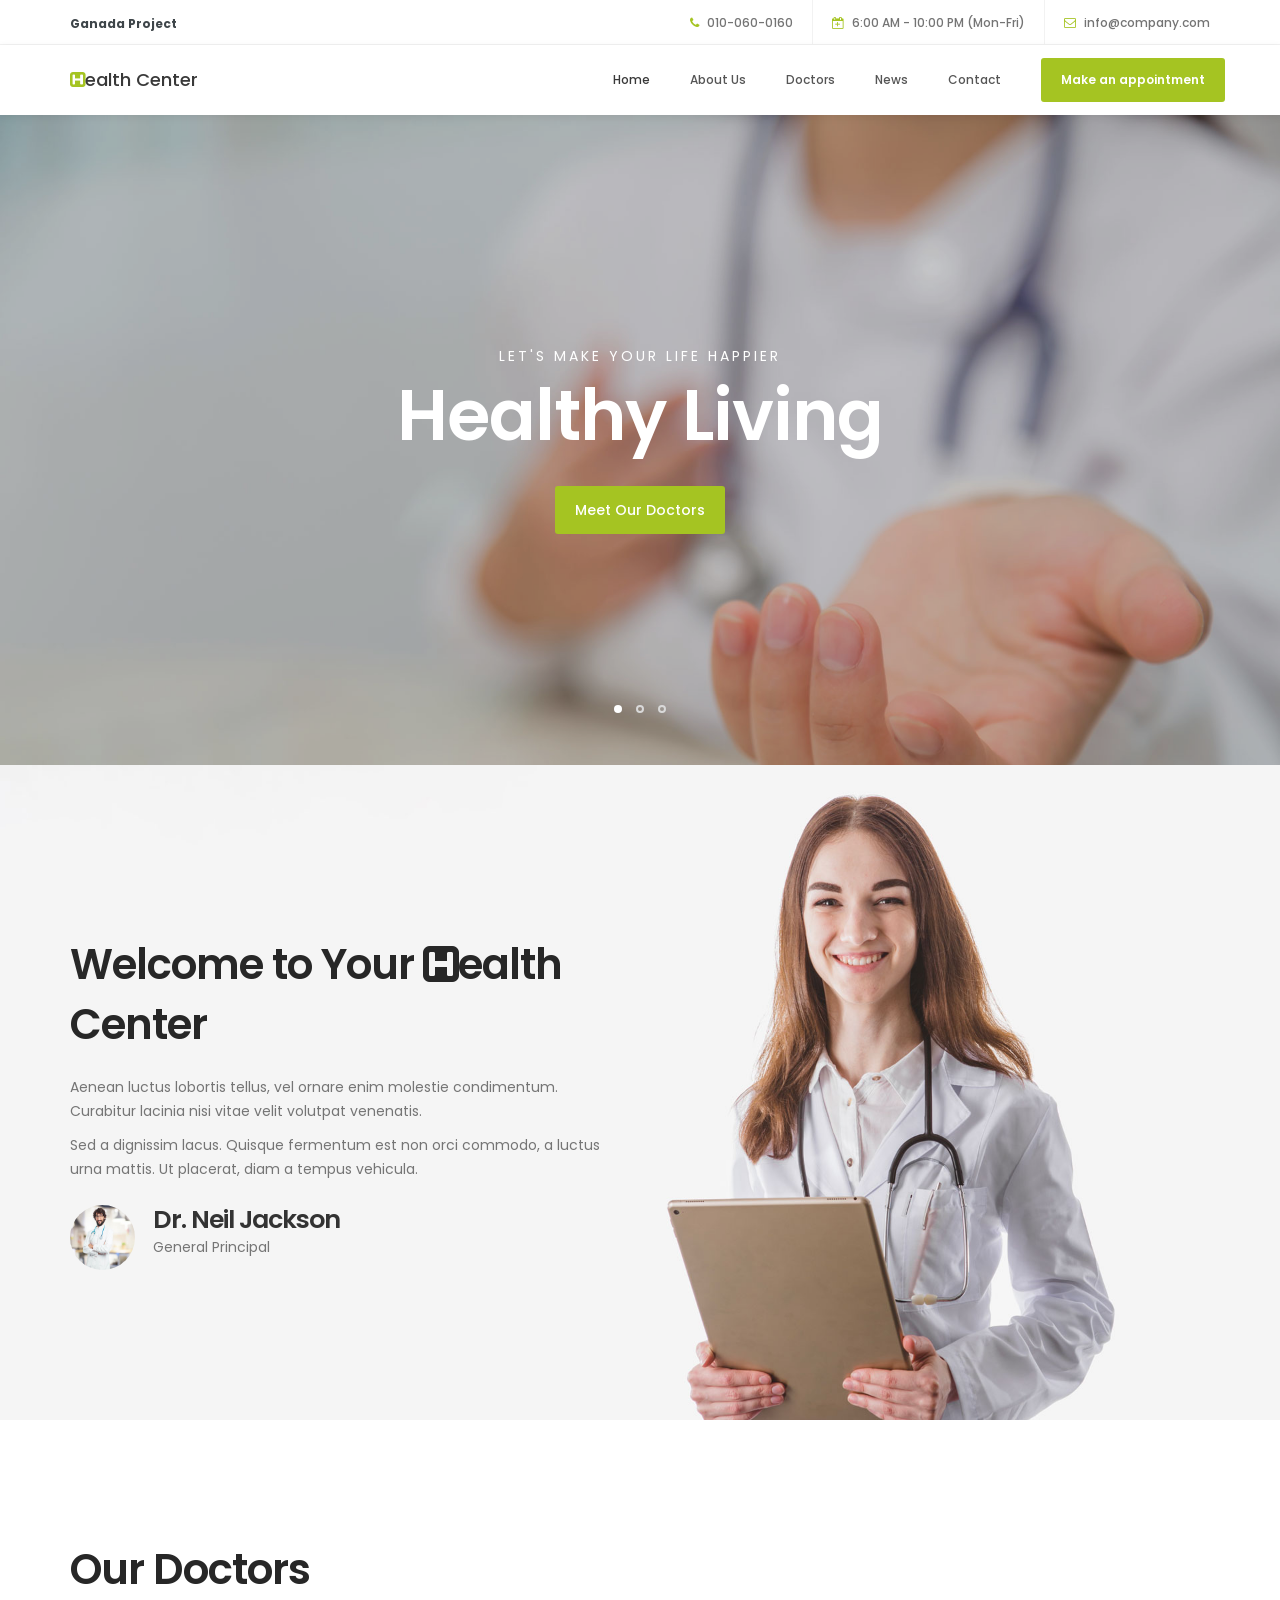
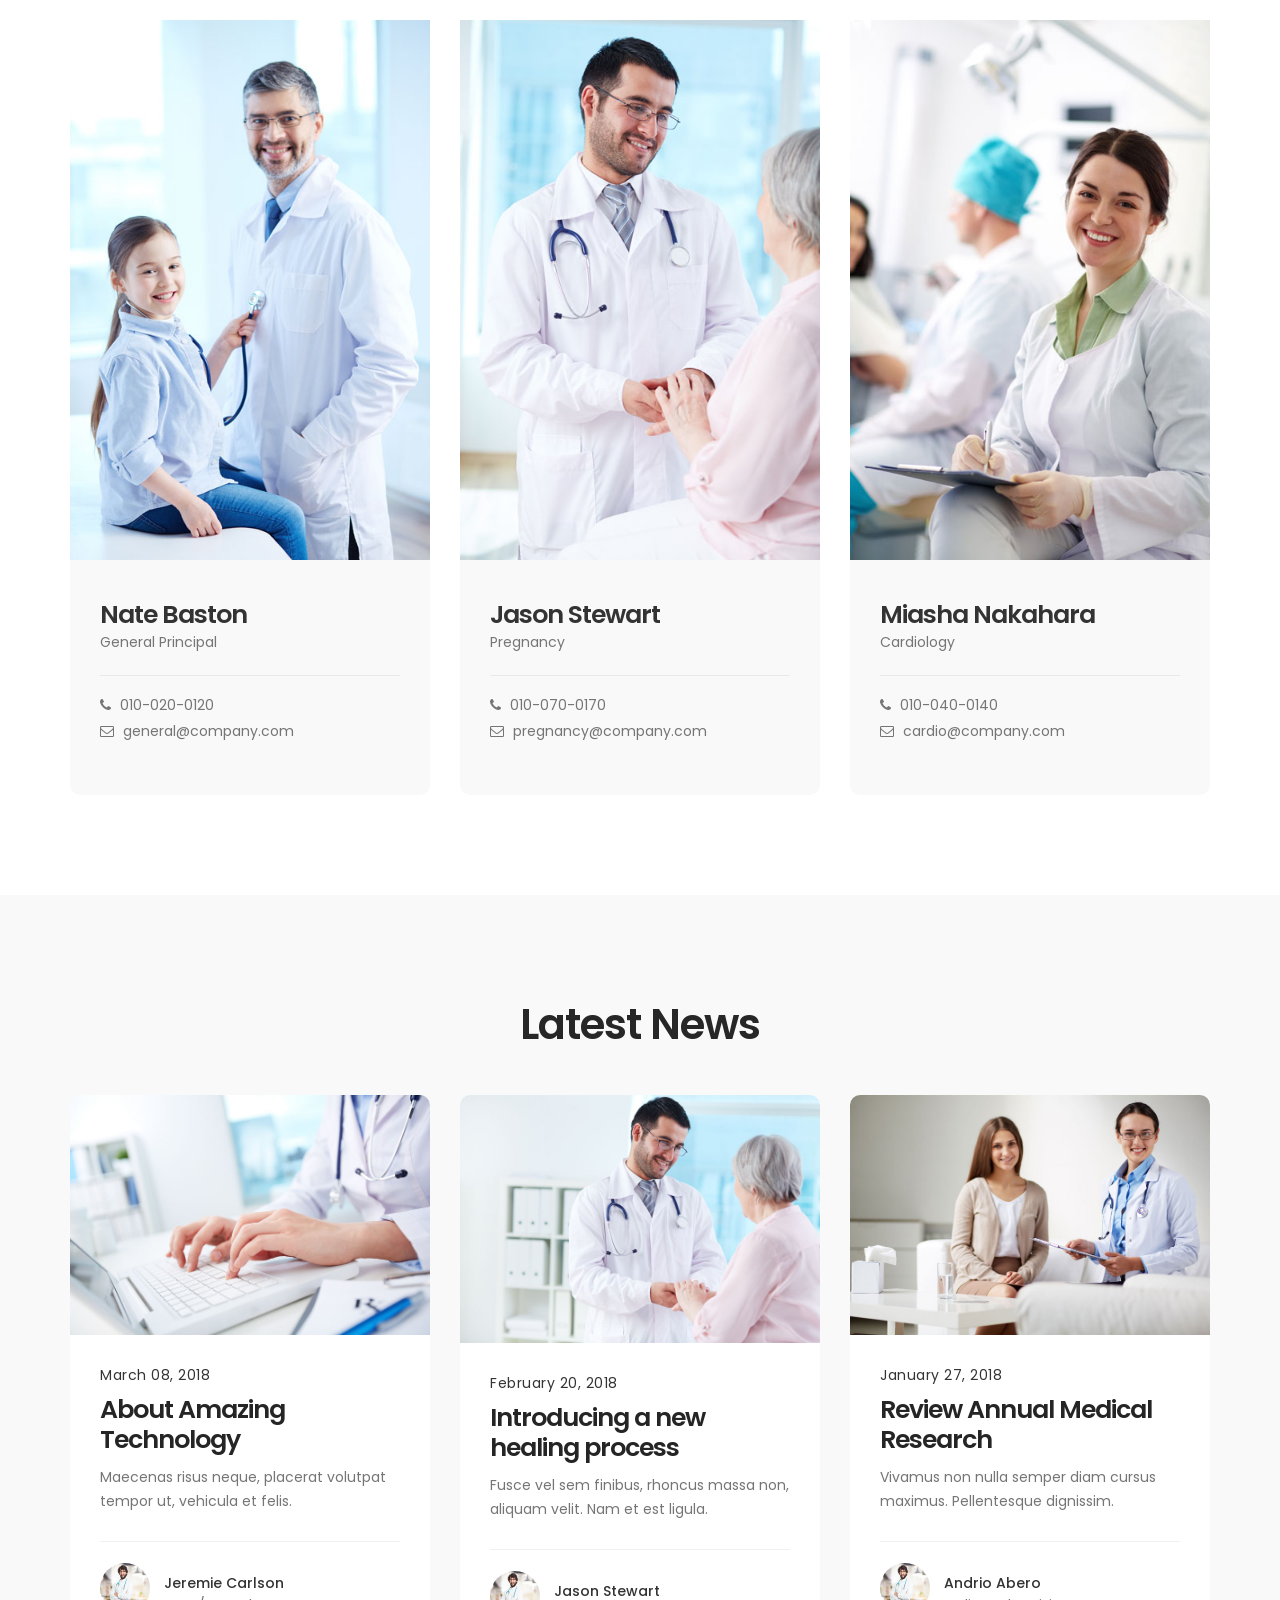
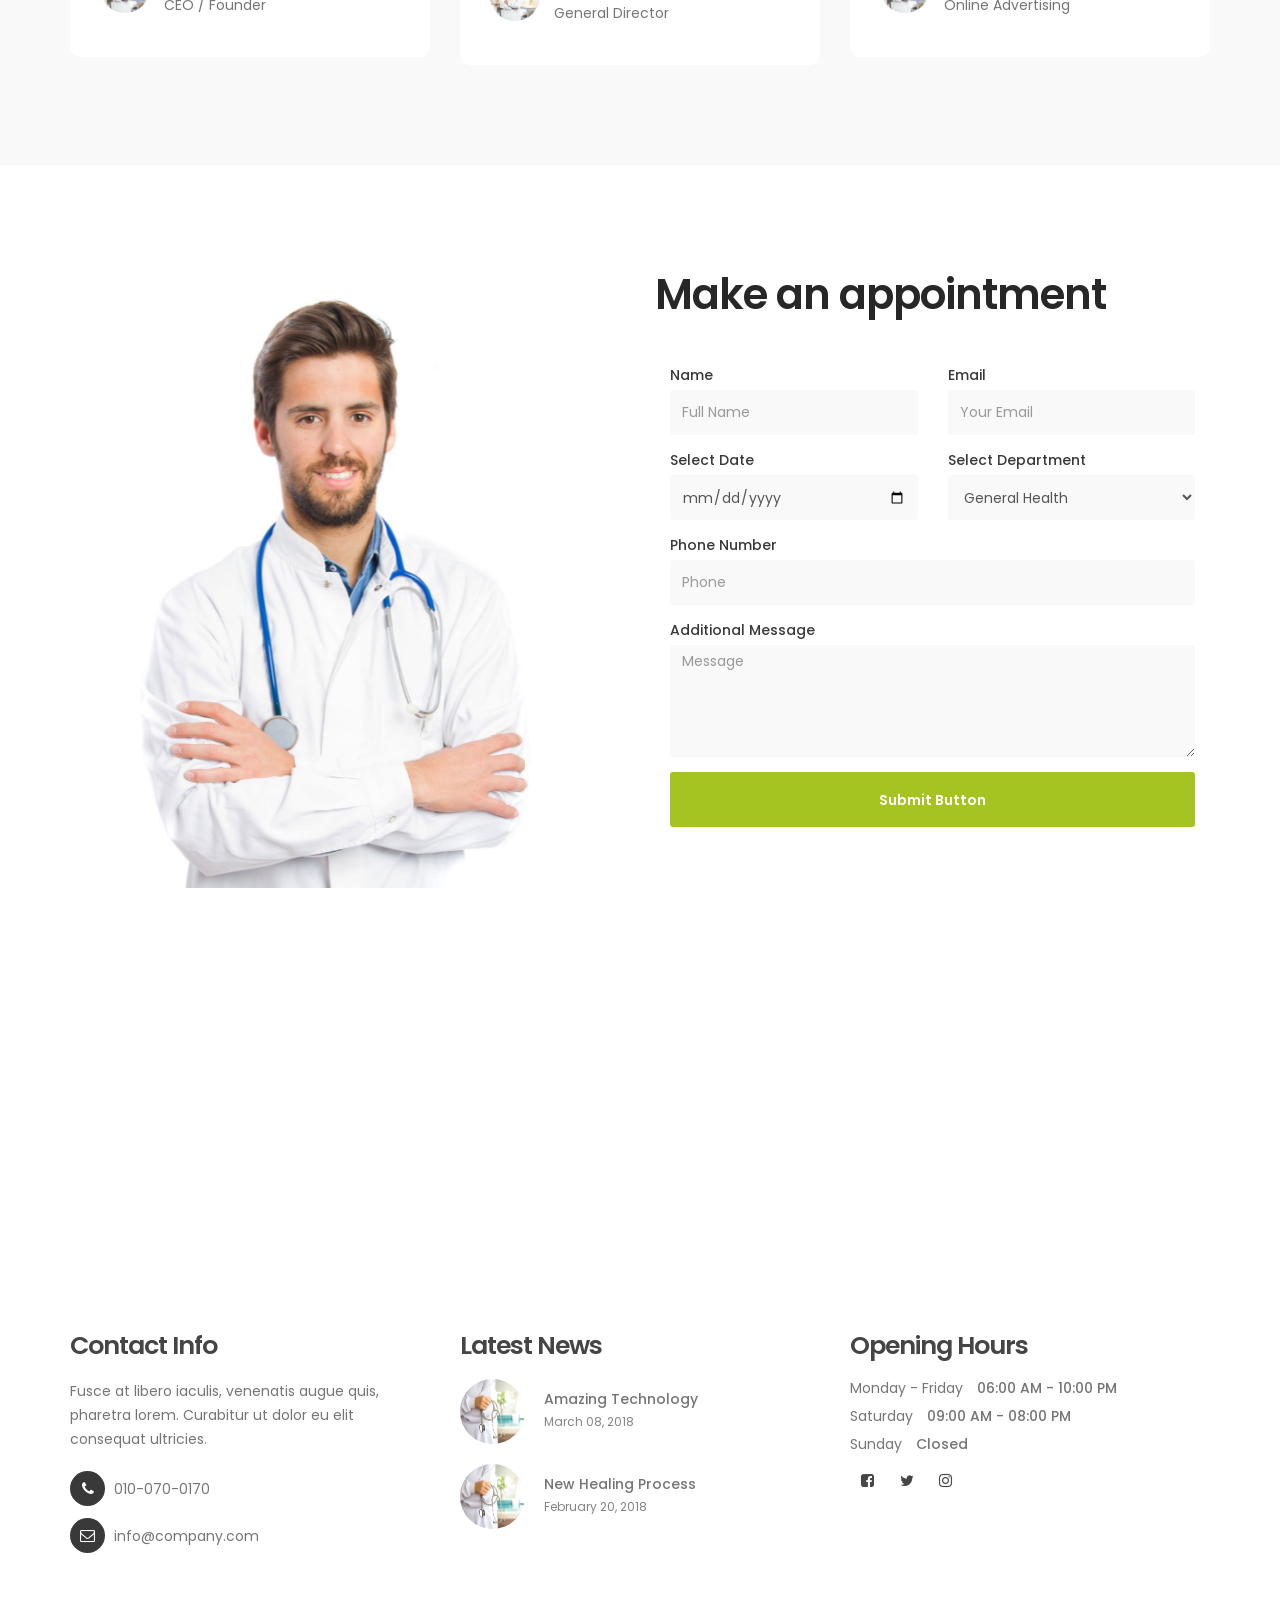
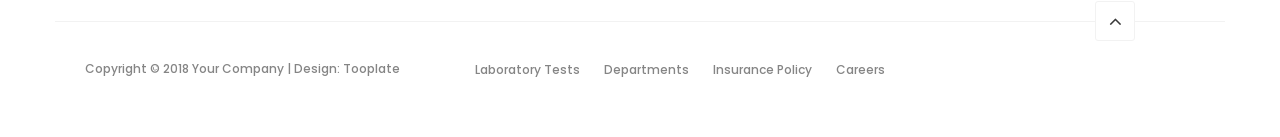
==== alpha/index.html @ 48aad71b "alpha added" ====
<!DOCTYPE html>
<html lang="ko">
<head>

<title>웨어비:내 손안에 피팅룸</title>

<meta charset="UTF-8">
<meta http-equiv="X-UA-Compatible" content="IE=Edge">
<meta name="description" content="웨어비를 이용하여 스마트폰 하나로 신체치수를 측정하세요. 측정된 신체치수 데이터를 이용하여 온라인 의류 쇼핑을 더욱 편리하게 사용할 수 있는 모바일 커머스 앱 입니다.">
<meta name="keywords" content="ganada,project,startup,wearbe,app,application,mobile,software,가나다,프로젝트,스타트업,웨어비,앱,어플리케이션,모바일,소프트웨어">
<meta name="author" content="Ganada Project">
<meta name="viewport" content="width=device-width, initial-scale=1, shrink-to-fit=no">
<link rel="icon" href="favicon.png" type="image/png" sizes="16x16">

<!--★Social-tag★-->
<meta property="og:image" content="images/socialshare.png"/>
<meta property="og:type" content="website"/>
<meta property="og:url" content="https://wearbe.ganadaproject.com"/>
<meta property="og:title" content="웨어비:내 손안에 피팅룸"/>
<meta property="og:description" content="웨어비를 이용하여 스마트폰 하나로 신체치수를 측정하세요. 측정된 신체치수 데이터를 이용하여 온라인 의류 쇼핑을 더욱 편리하게 사용할 수 있는 모바일 커머스 앱 입니다."/>

<link rel="stylesheet" href="css/bootstrap.min.css">
<link rel="stylesheet" href="css/font-awesome.min.css">
<link rel="stylesheet" href="css/animate.css">
<link rel="stylesheet" href="css/owl.carousel.css">
<link rel="stylesheet" href="css/owl.theme.default.min.css">
<link rel="stylesheet" href="css/aos.css">

<!-- Main CSS -->
<link rel="stylesheet" href="css/style.css">

</head>

<body id="top" data-spy="scroll" data-target=".navbar-collapse" data-offset="50">

     <!-- PRE LOADER -->
     <section class="preloader">
          <div class="spinner">

               <span class="spinner-rotate"></span>
               
          </div>
     </section>


     <!-- HEADER -->
     <header>
          <div class="container">
               <div class="row">

                    <div class="col-md-4 col-sm-5">
                    <p style="color:#3e4549;font-weight:bold;">Ganada Project</p>
                    </div>
                         
                    <div class="col-md-8 col-sm-7 text-align-right">
                         <span class="phone-icon"><i class="fa fa-phone"></i> 010-060-0160</span>
                         <span class="date-icon"><i class="fa fa-calendar-plus-o"></i> 6:00 AM - 10:00 PM (Mon-Fri)</span>
                         <span class="email-icon"><i class="fa fa-envelope-o"></i> <a href="#">info@company.com</a></span>
                    </div>

               </div>
          </div>
     </header>


     <!-- MENU -->
     <section class="navbar navbar-default navbar-static-top" role="navigation">
          <div class="container">

               <div class="navbar-header">
                    <button class="navbar-toggle" data-toggle="collapse" data-target=".navbar-collapse">
                         <span class="icon icon-bar"></span>
                         <span class="icon icon-bar"></span>
                         <span class="icon icon-bar"></span>
                    </button>

                    <!-- lOGO TEXT HERE -->
                    <a href="index.html" class="navbar-brand"><i class="fa fa-h-square"></i>ealth Center</a>
               </div>

               <!-- MENU LINKS -->
               <div class="collapse navbar-collapse">
                    <ul class="nav navbar-nav navbar-right">
                         <li><a href="#top" class="smoothScroll">Home</a></li>
                         <li><a href="#about" class="smoothScroll">About Us</a></li>
                         <li><a href="#team" class="smoothScroll">Doctors</a></li>
                         <li><a href="#news" class="smoothScroll">News</a></li>
                         <li><a href="#google-map" class="smoothScroll">Contact</a></li>
                         <li class="appointment-btn"><a href="#appointment">Make an appointment</a></li>
                    </ul>
               </div>

          </div>
     </section>


     <!-- HOME -->
     <section id="home" class="slider" data-stellar-background-ratio="0.5">
          <div class="container">
               <div class="row">

                         <div class="owl-carousel owl-theme">
                              <div class="item item-first">
                                   <div class="caption">
                                        <div class="col-md-offset-1 col-md-10">
                                             <h3>Let's make your life happier</h3>
                                             <h1>Healthy Living</h1>
                                             <a href="#team" class="section-btn btn btn-default smoothScroll">Meet Our Doctors</a>
                                        </div>
                                   </div>
                              </div>

                              <div class="item item-second">
                                   <div class="caption">
                                        <div class="col-md-offset-1 col-md-10">
                                             <h3>Aenean luctus lobortis tellus</h3>
                                             <h1>New Lifestyle</h1>
                                             <a href="#about" class="section-btn btn btn-default btn-gray smoothScroll">More About Us</a>
                                        </div>
                                   </div>
                              </div>

                              <div class="item item-third">
                                   <div class="caption">
                                        <div class="col-md-offset-1 col-md-10">
                                             <h3>Pellentesque nec libero nisi</h3>
                                             <h1>Your Health Benefits</h1>
                                             <a href="#news" class="section-btn btn btn-default btn-blue smoothScroll">Read Stories</a>
                                        </div>
                                   </div>
                              </div>
                         </div>

               </div>
          </div>
     </section>


     <!-- ABOUT -->
     <section id="about">
          <div class="container">
               <div class="row">

                    <div class="col-md-6 col-sm-6">
                         <div class="about-info">
                              <h2 class="wow fadeInUp" data-wow-delay="0.6s">Welcome to Your <i class="fa fa-h-square"></i>ealth Center</h2>
                              <div class="wow fadeInUp" data-wow-delay="0.8s">
                                   <p>Aenean luctus lobortis tellus, vel ornare enim molestie condimentum. Curabitur lacinia nisi vitae velit volutpat venenatis.</p>
                                   <p>Sed a dignissim lacus. Quisque fermentum est non orci commodo, a luctus urna mattis. Ut placerat, diam a tempus vehicula.</p>
                              </div>
                              <figure class="profile wow fadeInUp" data-wow-delay="1s">
                                   <img src="images/author-image.jpg" class="img-responsive" alt="">
                                   <figcaption>
                                        <h3>Dr. Neil Jackson</h3>
                                        <p>General Principal</p>
                                   </figcaption>
                              </figure>
                         </div>
                    </div>
                    
               </div>
          </div>
     </section>


     <!-- TEAM -->
     <section id="team" data-stellar-background-ratio="1">
          <div class="container">
               <div class="row">

                    <div class="col-md-6 col-sm-6">
                         <div class="about-info">
                              <h2 class="wow fadeInUp" data-wow-delay="0.1s">Our Doctors</h2>
                         </div>
                    </div>

                    <div class="clearfix"></div>

                    <div class="col-md-4 col-sm-6">
                         <div class="team-thumb wow fadeInUp" data-wow-delay="0.2s">
                              <img src="images/team-image1.jpg" class="img-responsive" alt="">

                                   <div class="team-info">
                                        <h3>Nate Baston</h3>
                                        <p>General Principal</p>
                                        <div class="team-contact-info">
                                             <p><i class="fa fa-phone"></i> 010-020-0120</p>
                                             <p><i class="fa fa-envelope-o"></i> <a href="#">general@company.com</a></p>
                                        </div>
                                        <ul class="social-icon">
                                             <li><a href="#" class="fa fa-linkedin-square"></a></li>
                                             <li><a href="#" class="fa fa-envelope-o"></a></li>
                                        </ul>
                                   </div>

                         </div>
                    </div>

                    <div class="col-md-4 col-sm-6">
                         <div class="team-thumb wow fadeInUp" data-wow-delay="0.4s">
                              <img src="images/team-image2.jpg" class="img-responsive" alt="">

                                   <div class="team-info">
                                        <h3>Jason Stewart</h3>
                                        <p>Pregnancy</p>
                                        <div class="team-contact-info">
                                             <p><i class="fa fa-phone"></i> 010-070-0170</p>
                                             <p><i class="fa fa-envelope-o"></i> <a href="#">pregnancy@company.com</a></p>
                                        </div>
                                        <ul class="social-icon">
                                             <li><a href="#" class="fa fa-facebook-square"></a></li>
                                             <li><a href="#" class="fa fa-envelope-o"></a></li>
                                             <li><a href="#" class="fa fa-flickr"></a></li>
                                        </ul>
                                   </div>

                         </div>
                    </div>

                    <div class="col-md-4 col-sm-6">
                         <div class="team-thumb wow fadeInUp" data-wow-delay="0.6s">
                              <img src="images/team-image3.jpg" class="img-responsive" alt="">

                                   <div class="team-info">
                                        <h3>Miasha Nakahara</h3>
                                        <p>Cardiology</p>
                                        <div class="team-contact-info">
                                             <p><i class="fa fa-phone"></i> 010-040-0140</p>
                                             <p><i class="fa fa-envelope-o"></i> <a href="#">cardio@company.com</a></p>
                                        </div>
                                        <ul class="social-icon">
                                             <li><a href="#" class="fa fa-twitter"></a></li>
                                             <li><a href="#" class="fa fa-envelope-o"></a></li>
                                        </ul>
                                   </div>

                         </div>
                    </div>
                    
               </div>
          </div>
     </section>


     <!-- NEWS -->
     <section id="news" data-stellar-background-ratio="2.5">
          <div class="container">
               <div class="row">

                    <div class="col-md-12 col-sm-12">
                         <!-- SECTION TITLE -->
                         <div class="section-title wow fadeInUp" data-wow-delay="0.1s">
                              <h2>Latest News</h2>
                         </div>
                    </div>

                    <div class="col-md-4 col-sm-6">
                         <!-- NEWS THUMB -->
                         <div class="news-thumb wow fadeInUp" data-wow-delay="0.4s">
                              <a href="news-detail.html">
                                   <img src="images/news-image1.jpg" class="img-responsive" alt="">
                              </a>
                              <div class="news-info">
                                   <span>March 08, 2018</span>
                                   <h3><a href="news-detail.html">About Amazing Technology</a></h3>
                                   <p>Maecenas risus neque, placerat volutpat tempor ut, vehicula et felis.</p>
                                   <div class="author">
                                        <img src="images/author-image.jpg" class="img-responsive" alt="">
                                        <div class="author-info">
                                             <h5>Jeremie Carlson</h5>
                                             <p>CEO / Founder</p>
                                        </div>
                                   </div>
                              </div>
                         </div>
                    </div>

                    <div class="col-md-4 col-sm-6">
                         <!-- NEWS THUMB -->
                         <div class="news-thumb wow fadeInUp" data-wow-delay="0.6s">
                              <a href="news-detail.html">
                                   <img src="images/news-image2.jpg" class="img-responsive" alt="">
                              </a>
                              <div class="news-info">
                                   <span>February 20, 2018</span>
                                   <h3><a href="news-detail.html">Introducing a new healing process</a></h3>
                                   <p>Fusce vel sem finibus, rhoncus massa non, aliquam velit. Nam et est ligula.</p>
                                   <div class="author">
                                        <img src="images/author-image.jpg" class="img-responsive" alt="">
                                        <div class="author-info">
                                             <h5>Jason Stewart</h5>
                                             <p>General Director</p>
                                        </div>
                                   </div>
                              </div>
                         </div>
                    </div>

                    <div class="col-md-4 col-sm-6">
                         <!-- NEWS THUMB -->
                         <div class="news-thumb wow fadeInUp" data-wow-delay="0.8s">
                              <a href="news-detail.html">
                                   <img src="images/news-image3.jpg" class="img-responsive" alt="">
                              </a>
                              <div class="news-info">
                                   <span>January 27, 2018</span>
                                   <h3><a href="news-detail.html">Review Annual Medical Research</a></h3>
                                   <p>Vivamus non nulla semper diam cursus maximus. Pellentesque dignissim.</p>
                                   <div class="author">
                                        <img src="images/author-image.jpg" class="img-responsive" alt="">
                                        <div class="author-info">
                                             <h5>Andrio Abero</h5>
                                             <p>Online Advertising</p>
                                        </div>
                                   </div>
                              </div>
                         </div>
                    </div>

               </div>
          </div>
     </section>


     <!-- MAKE AN APPOINTMENT -->
     <section id="appointment" data-stellar-background-ratio="3">
          <div class="container">
               <div class="row">

                    <div class="col-md-6 col-sm-6">
                         <img src="images/appointment-image.jpg" class="img-responsive" alt="">
                    </div>

                    <div class="col-md-6 col-sm-6">
                         <!-- CONTACT FORM HERE -->
                         <form id="appointment-form" role="form" method="post" action="#">

                              <!-- SECTION TITLE -->
                              <div class="section-title wow fadeInUp" data-wow-delay="0.4s">
                                   <h2>Make an appointment</h2>
                              </div>

                              <div class="wow fadeInUp" data-wow-delay="0.8s">
                                   <div class="col-md-6 col-sm-6">
                                        <label for="name">Name</label>
                                        <input type="text" class="form-control" id="name" name="name" placeholder="Full Name">
                                   </div>

                                   <div class="col-md-6 col-sm-6">
                                        <label for="email">Email</label>
                                        <input type="email" class="form-control" id="email" name="email" placeholder="Your Email">
                                   </div>

                                   <div class="col-md-6 col-sm-6">
                                        <label for="date">Select Date</label>
                                        <input type="date" name="date" value="" class="form-control">
                                   </div>

                                   <div class="col-md-6 col-sm-6">
                                        <label for="select">Select Department</label>
                                        <select class="form-control">
                                             <option>General Health</option>
                                             <option>Cardiology</option>
                                             <option>Dental</option>
                                             <option>Medical Research</option>
                                        </select>
                                   </div>

                                   <div class="col-md-12 col-sm-12">
                                        <label for="telephone">Phone Number</label>
                                        <input type="tel" class="form-control" id="phone" name="phone" placeholder="Phone">
                                        <label for="Message">Additional Message</label>
                                        <textarea class="form-control" rows="5" id="message" name="message" placeholder="Message"></textarea>
                                        <button type="submit" class="form-control" id="cf-submit" name="submit">Submit Button</button>
                                   </div>
                              </div>
                        </form>
                    </div>

               </div>
          </div>
     </section>


     <!-- GOOGLE MAP -->
     <section id="google-map">
     <!-- How to change your own map point
            1. Go to Google Maps
            2. Click on your location point
            3. Click "Share" and choose "Embed map" tab
            4. Copy only URL and paste it within the src="" field below
	-->
          <iframe src="https://www.google.com/maps/embed?pb=!1m18!1m12!1m3!1d3647.3030413476204!2d100.5641230193719!3d13.757206847615207!2m3!1f0!2f0!3f0!3m2!1i1024!2i768!4f13.1!3m3!1m2!1s0x0%3A0xf51ce6427b7918fc!2sG+Tower!5e0!3m2!1sen!2sth!4v1510722015945" width="100%" height="350" frameborder="0" style="border:0" allowfullscreen></iframe>
     </section>           


     <!-- FOOTER -->
     <footer data-stellar-background-ratio="5">
          <div class="container">
               <div class="row">

                    <div class="col-md-4 col-sm-4">
                         <div class="footer-thumb"> 
                              <h4 class="wow fadeInUp" data-wow-delay="0.4s">Contact Info</h4>
                              <p>Fusce at libero iaculis, venenatis augue quis, pharetra lorem. Curabitur ut dolor eu elit consequat ultricies.</p>

                              <div class="contact-info">
                                   <p><i class="fa fa-phone"></i> 010-070-0170</p>
                                   <p><i class="fa fa-envelope-o"></i> <a href="#">info@company.com</a></p>
                              </div>
                         </div>
                    </div>

                    <div class="col-md-4 col-sm-4"> 
                         <div class="footer-thumb"> 
                              <h4 class="wow fadeInUp" data-wow-delay="0.4s">Latest News</h4>
                              <div class="latest-stories">
                                   <div class="stories-image">
                                        <a href="#"><img src="images/news-image.jpg" class="img-responsive" alt=""></a>
                                   </div>
                                   <div class="stories-info">
                                        <a href="#"><h5>Amazing Technology</h5></a>
                                        <span>March 08, 2018</span>
                                   </div>
                              </div>

                              <div class="latest-stories">
                                   <div class="stories-image">
                                        <a href="#"><img src="images/news-image.jpg" class="img-responsive" alt=""></a>
                                   </div>
                                   <div class="stories-info">
                                        <a href="#"><h5>New Healing Process</h5></a>
                                        <span>February 20, 2018</span>
                                   </div>
                              </div>
                         </div>
                    </div>

                    <div class="col-md-4 col-sm-4"> 
                         <div class="footer-thumb">
                              <div class="opening-hours">
                                   <h4 class="wow fadeInUp" data-wow-delay="0.4s">Opening Hours</h4>
                                   <p>Monday - Friday <span>06:00 AM - 10:00 PM</span></p>
                                   <p>Saturday <span>09:00 AM - 08:00 PM</span></p>
                                   <p>Sunday <span>Closed</span></p>
                              </div> 

                              <ul class="social-icon">
                                   <li><a href="#" class="fa fa-facebook-square" attr="facebook icon"></a></li>
                                   <li><a href="#" class="fa fa-twitter"></a></li>
                                   <li><a href="#" class="fa fa-instagram"></a></li>
                              </ul>
                         </div>
                    </div>

                    <div class="col-md-12 col-sm-12 border-top">
                         <div class="col-md-4 col-sm-6">
                              <div class="copyright-text"> 
                                   <p>Copyright &copy; 2018 Your Company 
                                   
                                   | Design: Tooplate</p>
                              </div>
                         </div>
                         <div class="col-md-6 col-sm-6">
                              <div class="footer-link"> 
                                   <a href="#">Laboratory Tests</a>
                                   <a href="#">Departments</a>
                                   <a href="#">Insurance Policy</a>
                                   <a href="#">Careers</a>
                              </div>
                         </div>
                         <div class="col-md-2 col-sm-2 text-align-center">
                              <div class="angle-up-btn"> 
                                  <a href="#top" class="smoothScroll wow fadeInUp" data-wow-delay="1.2s"><i class="fa fa-angle-up"></i></a>
                              </div>
                         </div>   
                    </div>
                    
               </div>
          </div>
     </footer>

     <!-- SCRIPTS -->
     <script src="js/jquery.js"></script>
     <script src="js/bootstrap.min.js"></script>
     <script src="js/jquery.sticky.js"></script>
     <script src="js/jquery.stellar.min.js"></script>
     <script src="js/wow.min.js"></script>
     <script src="js/smoothscroll.js"></script>
     <script src="js/owl.carousel.min.js"></script>
     <script src="js/custom.js"></script>

</body>
</html>
---- alpha/css/style.css ----
@import url('https://fonts.googleapis.com/css?family=Poppins:400,500,600');

  body {
    background: #ffffff;
    font-family: 'Poppins', sans-serif;
    overflow-x: hidden;
  }


  /*---------------------------------------
     TYPOGRAPHY              
  -----------------------------------------*/

  h1,h2,h3,h4,h5,h6 {
    font-weight: 600;
    line-height: inherit;
  }

  h1,h2,h3,h4 {
    letter-spacing: -1px;
  }

  h5 {
    font-weight: 500;
  }

  h1 {
    color: #252525;
    font-size: 5em;
  }

  h2 {
    color: #272727;
    font-size: 3em;
    padding-bottom: 10px;
  }

  h3 {
    font-size: 1.8em;
    line-height: 1.2em;
    margin-bottom: 0;
  }

  h4 {
    color: #454545;
    font-size: 1.8em;
    padding-bottom: 2px;
  }

  h6 {
    letter-spacing: 0;
    font-weight: normal;
  }

  p {
    color: #757575;
    font-size: 14px;
    font-weight: normal;
    line-height: 24px;
  }


  /*---------------------------------------
     GENERAL               
  -----------------------------------------*/

  html{
    -webkit-font-smoothing: antialiased;
  }

  a {
    color: #252525;
    -webkit-transition: 0.5s;
    transition: 0.5s;
    text-decoration: none !important;
  }

  a:hover, a:active, a:focus {
    color: #a5c422;
    outline: none;
  }

  ::-webkit-scrollbar{
    width: 8px;
    height: 8px;
  }

  ::-webkit-scrollbar-thumb {
    cursor: pointer;
    background: #000000;
  }

  .section-title {
    padding-bottom: 20px;
  }

  .section-title h2 {
    margin-top: 0;
  }

  .section-btn {
    background: #a5c422;
    border: 0;
    border-radius: 3px;
    color: #ffffff;
    font-size: inherit;
    font-weight: 500;
    padding: 14px 20px;
    transition: transform 0.1s ease-in;
    transform: translateX(0);
  }

  .section-btn:hover {
    transform: translateY(-5px);
  }

  .text-align-right {
    text-align: right;
  }

  .text-align-center {
    text-align: center;
  }

  .border-top {
    border-top: 1px solid #f2f2f2;
    margin-top: 4em;
    padding-top: 2.5em;
  }

  .btn-gray {
    background: #393939;
  }

  .btn-blue {
    background: #4267b2;
  }

  .news-thumb {
    background: #ffffff;
    border-radius: 10px;
  }
  .news-thumb img {
    border-radius: 10px 10px 0 0;
  }

  .news-info {
    padding: 30px;
    text-align: left;
  }
  .news-info span {
    display: block;
    letter-spacing: 0.5px;
  }
  .news-info h3 {
    margin-top: 10px;
    margin-bottom: 10px;
  }

  .author {
    border-top: 1px solid #f0f0f0;
    padding-top: 1.5em;
    margin-top: 2em;
  }
  .author img,
  .author .author-info {
    display: inline-block;
    vertical-align: top;
  }
  .author-info h5 {
    margin-bottom: 0;
  }
  .author img {
    border-radius: 100%;
    width: 50px;
    height: 50px;
    margin-right: 10px;
  }


  #about, #team, #news,
  #news-detail {
    position: relative;
    padding-top: 100px;
    padding-bottom: 100px;
  }

  #news, #service {
    text-align: center;
  }

  #google-map {
    line-height: 0;
    margin: 0;
    padding: 0;
  }


  /*---------------------------------------
       PRE LOADER              
  -----------------------------------------*/

  .preloader {
    position: fixed;
    top: 0;
    left: 0;
    width: 100%;
    height: 100%;
    z-index: 99999;
    display: flex;
    flex-flow: row nowrap;
    justify-content: center;
    align-items: center;
    background: none repeat scroll 0 0 #ffffff;
  }

  .spinner {
    border: 1px solid transparent;
    border-radius: 3px;
    position: relative;
  }

  .spinner:before {
    content: '';
    box-sizing: border-box;
    position: absolute;
    top: 50%;
    left: 50%;
    width: 45px;
    height: 45px;
    margin-top: -10px;
    margin-left: -10px;
    border-radius: 50%;
    border: 1px solid #575757;
    border-top-color: #ffffff;
    animation: spinner .9s linear infinite;
  }

  @-webkit-@keyframes spinner {
    to {transform: rotate(360deg);}
  }

  @keyframes spinner {
    to {transform: rotate(360deg);}
  }



  /*---------------------------------------
      MENU              
  -----------------------------------------*/

  header {
    background: #ffffff;
    border-bottom: 1px solid #f2f2f2;
    display: flex;
    height: 45px;
  }

  header .col-md-8 {
    padding-right: 0;
  }

  header p,
  header span {
    font-size: 12px;
    line-height: 24px;
    padding-top: 12px;
  }

  header a,
  header span {
    color: #747474;
  }

  header span {
    font-weight: 500;
    display: inline-block;
    padding: 11px 15px;
  }

  header span.date-icon {
    border-left: 1px solid #f2f2f2;
    border-right: 1px solid #f2f2f2;
    padding-right: 19px;
    padding-left: 19px;
  }

  header span i {
    color: #a5c422;
    margin-right: 5px;
  }



  /*---------------------------------------
      MENU              
  -----------------------------------------*/

  .navbar-default {
    background: #ffffff;
    box-shadow: 0 2px 8px rgba(0,0,0,.075);
    border: none;
    margin-bottom: 0;
    padding: 10px;
  }

  .navbar-default .navbar-brand {
    color: #393939;
    font-weight: 500;
  }

  .navbar-default .navbar-brand .fa {
    color: #a5c422;
  }

  .navbar-default .navbar-nav li.appointment-btn {
    margin: 3px 0 0 20px;
  }

  .navbar-default .navbar-nav li.appointment-btn a {
    background: #a5c422;
    border-radius: 3px;
    color: #ffffff;
    font-weight: 600;
    padding-top: 12px;
    padding-bottom: 12px;
  }

  .navbar-default .navbar-nav li.appointment-btn a:hover {
    background: #4267b2;
    color: #ffffff !important;
  }

  .navbar-default .navbar-nav li a {
    color: #555555;
    font-size: 12px;
    font-weight: 500;
    padding-right: 20px;
    padding-left: 20px;
    -webkit-transition: all ease-in-out 0.4s;
    transition: all ease-in-out 0.4s;
  }

  .navbar-default .navbar-nav > li a:hover {
    color: #393939 !important;
  }

  .navbar-default .navbar-nav > li > a:hover,
  .navbar-default .navbar-nav > li > a:focus {
    color: #555555;
    background-color: transparent;
  }

  .navbar-default .navbar-nav > .active > a,
  .navbar-default .navbar-nav > .active > a:hover,
  .navbar-default .navbar-nav > .active > a:focus {
    color: #393939;
    background-color: transparent;
  }

  .navbar-default .navbar-toggle {
    border: none;
    padding-top: 10px;
  }

  .navbar-default .navbar-toggle .icon-bar {
    background: #393939;
    border-color: transparent;
  }

  .navbar-default .navbar-toggle:hover,
  .navbar-default .navbar-toggle:focus { 
    background-color: transparent;
  }



  /*---------------------------------------
      HOME              
  -----------------------------------------*/

  #home h1 {
    color: #ffffff;
    padding-bottom: 10px;
    margin-top: 0;
  }

  #home h3 {
    color: #ffffff;
    font-size: 14px;
    font-weight: normal;
    line-height: inherit;
    letter-spacing: 3px;
    text-transform: uppercase;
    margin: 0;
  }

  .slider .container {
    width: 100%;
  }

  .slider .owl-dots {
      position: absolute;
      top: 575px;
      width: 100%;
      justify-content: center;
  }

  .owl-theme .owl-dots .owl-dot span {
    width: 8px;
    height: 8px;
    margin: 5px 7px;
    border: 2px solid #d9d9d9;
    background: transparent;
    display: block;
    -webkit-backface-visibility: visible;
    transition: opacity 200ms ease;
    border-radius: 30px;
  }

  .owl-theme .owl-dots .owl-dot.active span, .owl-theme .owl-dots .owl-dot:hover span {
    background-color: #ffffff;
    border-color: transparent;
  }

  .slider .caption {
    display: flex;
    justify-content: center;
    flex-direction: column;
    text-align: center;
    background-color: rgba(20,20,20,0.2);
    height: 100%;
    color: #fff;
    cursor: e-resize;
  }

  .slider .item {
    background-position: inherit;
    background-repeat: no-repeat;
    background-attachment: local;
    background-size: cover;
    height: 650px;
  }

  .slider .item-first {
    background-image: url(../images/slider1.jpg);
  }

  .slider .item-second {
    background-image: url(../images/slider2.jpg);
  }

  .slider .item-third {
    background-image: url(../images/slider3.jpg);
  }


  /*---------------------------------------
      ABOUT              
  -----------------------------------------*/

  #about {
    background: url('../images/about-bg.jpg') no-repeat top center;
    background-size: cover;
    padding-top: 150px;
    padding-bottom: 150px;
  }

  .profile img,
  .profile figcaption {
    display: inline-block;
    vertical-align: top;
    margin-top: 1em;
  }
  .profile img {
    border-radius: 100%;
    width: 65px;
    height: 65px;
    margin-right: 1em;
  }
  .profile figcaption h3 {
    margin-top: 0;
  }

  #about h6 {
    color: #858585;
    margin: 0;
  }



  /*---------------------------------------
      TEAM MEMBERS              
  -----------------------------------------*/

  .team-thumb {
    background-color: #f9f9f9;
    border-radius: 0 0 10px 10px;
    position: relative;
    overflow: hidden;
    cursor: pointer;
  }

  .team-info {
    padding: 20px 30px 0 30px;
  }

  .team-contact-info {
    border-top: 1px solid #e9e9e9;
    padding-top: 1.2em;
    margin-top: 1.5em;
  }

  .team-contact-info .fa {
    margin-right: 5px;
    display: inline-block;
  }

  .team-contact-info p {
    margin-bottom: 2px;
  }

  .team-contact-info a {
    color: #757575;
  }

  .team-thumb .social-icon li {
    font-weight: 500;
  }

  .team-thumb .social-icon li a {
    background: #ffffff;
    border-radius: 100%;
    font-size: 20px;
    width: 50px;
    height: 50px;
    line-height: 50px;
    margin: 0 2px 0 2px;
  }

  .team-thumb .social-icon {
    opacity: 0;
    transform: translateY(100%);
    transition: 0.5s 0.2s;
    text-align: center;
    position: relative;
    top: 0;
  }

  .team-thumb:hover .social-icon {
    opacity: 1;
    transition-delay: 0.3s;
    transform: translateY(0px);
    top: -22em;
  }



  /*---------------------------------------
     SERVICE              
  -----------------------------------------*/

  #service {
    background: #a5c422;
  }

  #service h2,
  #service h4 {
    color: #ffffff;
  }

  #service p {
    color: #d9d9d9;
  }

  #service .service-thumb {
    padding: 0 22px;
  }

  #service .fa {
    font-size: 50px;
    margin-bottom: 10px;
    background: #ffffff;
    color: #a5c422;
    width: 120px;
    height: 120px;
    line-height: 120px;
    border-radius: 100%;
  }


  /*---------------------------------------
      NEWS             
  -----------------------------------------*/

  #news, #news-detail {
    background: #f9f9f9;
  }

  #news-detail blockquote {
    margin: 30px 0;
  }

  .news-detail-thumb .news-image img {
    border-radius: 10px;
  }

  .news-detail-thumb h3 {
    margin-bottom: 8px;
  }

  .news-image {
    margin-bottom: 30px;
    position: relative;
  }

  .news-image img {
    width: 100%;
  }

  .news-detail-thumb ul {
    margin: 32px 12px 22px 0px;
  }

  .news-detail-thumb ul li {
    list-style: circle;
    font-weight: normal;
    padding: 6px 12px 6px 0px;
  }

  .news-sidebar {
    margin-top: 16px;
  }

  .news-social-share {
    text-align: center;
    padding-top: 22px;
  }

  .news-social-share .btn {
    border-radius: 100px;
    border: none;
    font-size: 10px;
    font-weight: 600;
    margin: 2px 6px;
    padding: 8px 14px;
  }

  .news-social-share .btn-primary {
    background: #3b5998;
  }

  .news-social-share .btn-success {
    background: #1da1f2;
  }

  .news-social-share .btn-danger {
    background: #dd4b39;
  }

  .news-social-share a .fa {
    padding-right: 4px;
  }

  .recent-post {
    padding-top: 2px;
    padding-bottom: 18px;
  }

  .recent-post .media img {
    border-radius: 100%;
    width: 80px;
    height: 80px;
    margin-right: 5px;
  }

  .recent-post .media-heading {
    font-size: 16px;
    font-weight: 500;
    line-height: inherit;
    margin-top: 5px;
  }

  .news-categories {
    margin-top: 8px;
  }

  .news-categories li a {
    color: #2b2b2b;
  }

  .news-ads {
    background: #ffffff;
    border-right: 4px solid #2b2b2b;
    padding: 42px;
    text-align: center;
    margin: 26px 0 26px 0;
  }

  .news-ads.sidebar-ads {
    border-left: 4px solid #2b2b2b;
    border-right: 0px;
  }

  .news-ads h4 {
    font-size: 18px;
  }

  .news-tags h4 {
    padding-bottom: 6px;
  }

  .news-categories li,
  .news-tags li {
    list-style: none;
    display: inline-block;
    margin: 4px;
  }

  .news-tags li a {
    background: #393939;
    border-radius: 50px;
    color: #ffffff;
    display: inline-block;
    font-size: 12px;
    font-weight: 500;
    text-decoration: none;
    float: left;
    min-width: 30px;
    padding: 6px 12px;
    -webkit-transition: all ease-in-out 0.4s;
    transition: all ease-in-out 0.4s;
  }

  .news-tags li a:hover {
    background: #4267b2;
  }



  /*---------------------------------------
      APPOINTMENT             
  -----------------------------------------*/

  #appointment {
    padding-top: 100px;
  }

  #appointment label {
    color: #393939;
    font-weight: 500;
  }

  #appointment .form-control {
    background: #f9f9f9;
    border: none;
    border-radius: 3px;
    box-shadow: none;
    font-size: 14px;
    font-weight: normal;
    margin-bottom: 15px;
    transition: all ease-in-out 0.4s;
  }

  #appointment input,
  #appointment select {
    height: 45px;
  }

  #appointment button#cf-submit {
    background: #a5c422;
    color: #ffffff;
    font-weight: 600;
    height: 55px;
  }

  #appointment button#cf-submit:hover {
    background: #393939;
    color: #ffffff;
  }


  /*---------------------------------------
     FOOTER              
  -----------------------------------------*/

  footer {
    padding-top: 80px;
    padding-bottom: 40px;
  }

  footer h4 {
    padding-bottom: 5px;
  }

  footer a {
    color: #757575;
  }

  footer a:hover {
    color: #4267b2;
  }

  .contact-info {
    padding-top: 10px;
  }

  .contact-info .fa {
    background: #393939;
    border-radius: 100%;
    color: #ffffff;
    font-size: 15px;
    width: 35px;
    height: 35px;
    line-height: 35px;
    text-align: center;
    margin-right: 5px;
    margin-bottom: 2px;
  }

  .latest-stories {
    margin-bottom: 20px;
  }

  .stories-image,
  .stories-info {
    display: inline-block;
    vertical-align: top;
  }

  .stories-image img {
    border-radius: 100%;
    width: 65px;
    height: 65px;
  }

  .stories-info {
    margin-left: 15px;
  }

  .stories-info h5 {
    margin-bottom: 2px;
  }

  .stories-info span {
    color: #858585;
    font-size: 12px;
  }

  .opening-hours p {
    line-height: 18px;
  }

  .opening-hours span {
    font-weight: 500;
    display: inline-block;
    padding-left: 10px;
  }

  .copyright-text p,
  .footer-link a {
    color: #858585;
    font-size: 12px;
    font-weight: 500;
  }

  .footer-link a {
    font-size: 12px;
    display: inline-block;
    padding: 0 10px;
    margin-top: 4px;
  }

  .angle-up-btn {
    position: relative;
    bottom: 4em;
    display: block;
  }

  .angle-up-btn a {
    background: #ffffff;
    border: 1px solid #f2f2f2;
    border-radius: 3px;
    font-size: 20px;
    color: #393939;
    display: inline-block;
    text-align: center;
    width: 40px;
    height: 40px;
    line-height: 38px;
    transition: transform 0.1s ease-in;
    transform: translateX(0);
  }

  .angle-up-btn a:hover {
    background: #4267b2;
    color: #ffffff;
    transform: translateY(-5px);
  }


  /*---------------------------------------
     SOCIAL ICON              
  -----------------------------------------*/

  .social-icon {
    position: relative;
    padding: 0;
    margin: 0;
  }

  .social-icon li {
    display: inline-block;
    list-style: none;
  }

  .social-icon li a {
    border-radius: 100px;
    color: #464646;
    font-size: 15px;
    width: 35px;
    height: 35px;
    line-height: 35px;
    text-decoration: none;
    text-align: center;
    transition: all 0.4s ease-in-out;
    position: relative;
  }

  .social-icon li a:hover {
    background: #4267b2;
    color: #ffffff;
  }


  /*---------------------------------------
     RESPONSIVE STYLES              
  -----------------------------------------*/

  @media only screen and (max-width: 1200px) {
    h1 {
      font-size: 4em;
    }
    h2 {
      font-size: 2.5em;
    }
    h3 {
      font-size: 1.5em;
    }

    header {
      height: inherit;
    }
    header span.date-icon {
      border: 0;
      padding-right: 0;
      padding-left: 0;
    }
    header span.email-icon {
      padding-top: 0;
    }

    .navbar-default .navbar-nav li a {
      padding-right: 15px;
      padding-left: 15px;
    }
  }

  @media only screen and (max-width: 992px) {
    .slider .item {
      background-position: center;
    }

    header {
      padding-bottom: 10px;
    }
    header .text-align-right {
      text-align: left;
    }
    header span {
      padding-top: 0;
      padding-left: 0;
      padding-bottom: 0;
    }
  }

  @media only screen and (max-width: 767px) {
    .navbar-default .navbar-collapse, .navbar-default .navbar-form {
      border-color: transparent;
    }
    .navbar-default .navbar-nav li.appointment-btn {
      margin-left: 15px;
    }
    .navbar-default .navbar-nav li a {
      display: inline-block;
      padding-top: 8px;
      padding-bottom: 8px;
    }

    .news-sidebar {
      margin-top: 2em;
    }

    #appointment-form {
      padding-top: 4em;
      padding-bottom: 4em;
    }

    footer {
      padding-top: 60px;
      padding-bottom: 0;
    }
    .footer-thumb {
      padding-bottom: 10px;
    }

    .border-top {
      text-align: center;
    }

    .copyright-text {
      margin-top: 10px;
    }

    .angle-up-btn {
      bottom: 10em;
    }
  }

  @media only screen and (max-width: 639px) {
    h1 {
      font-size: 3em;
      line-height: 1.2em;
    }
    h2 {
      font-size: 2.1em;
    }
    h4 {
      font-size: 1.4em;
    }

    #home h3 {
      font-size: 11px;
      letter-spacing: 1px;
    }

  }
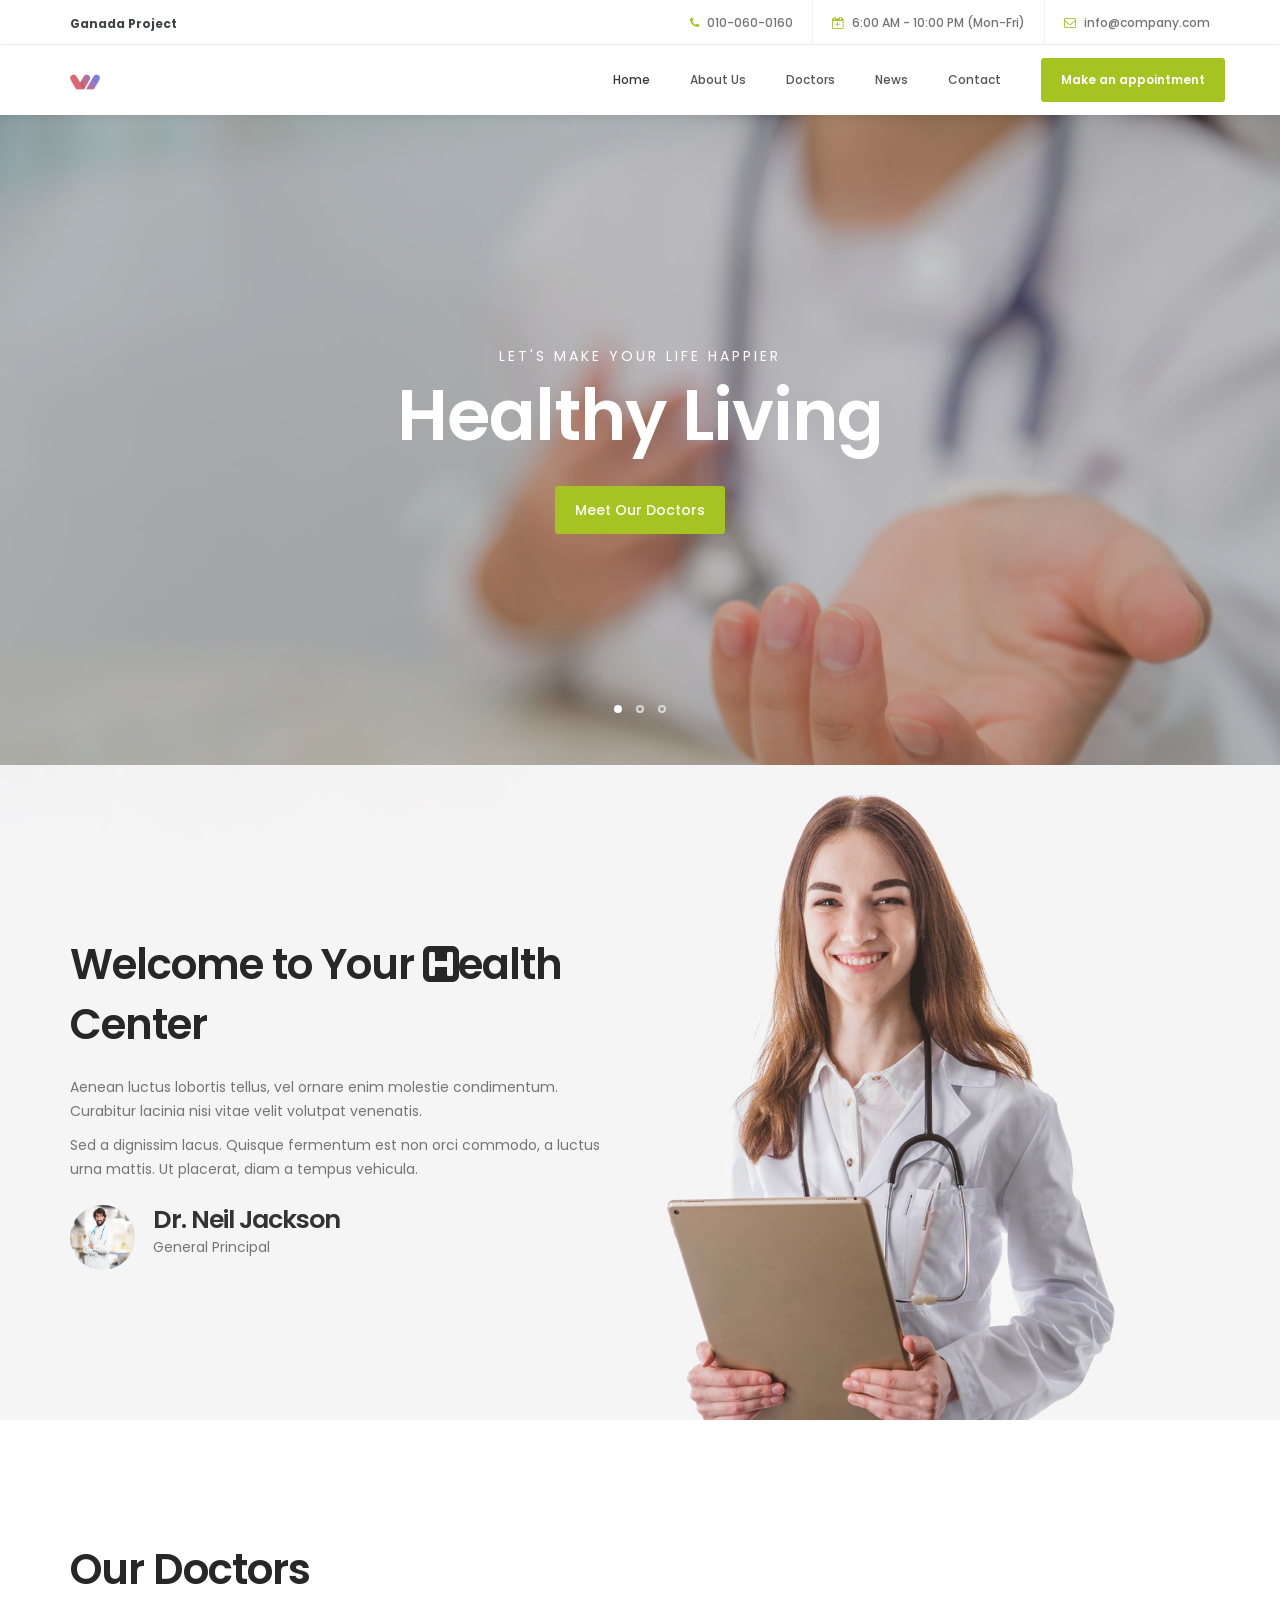
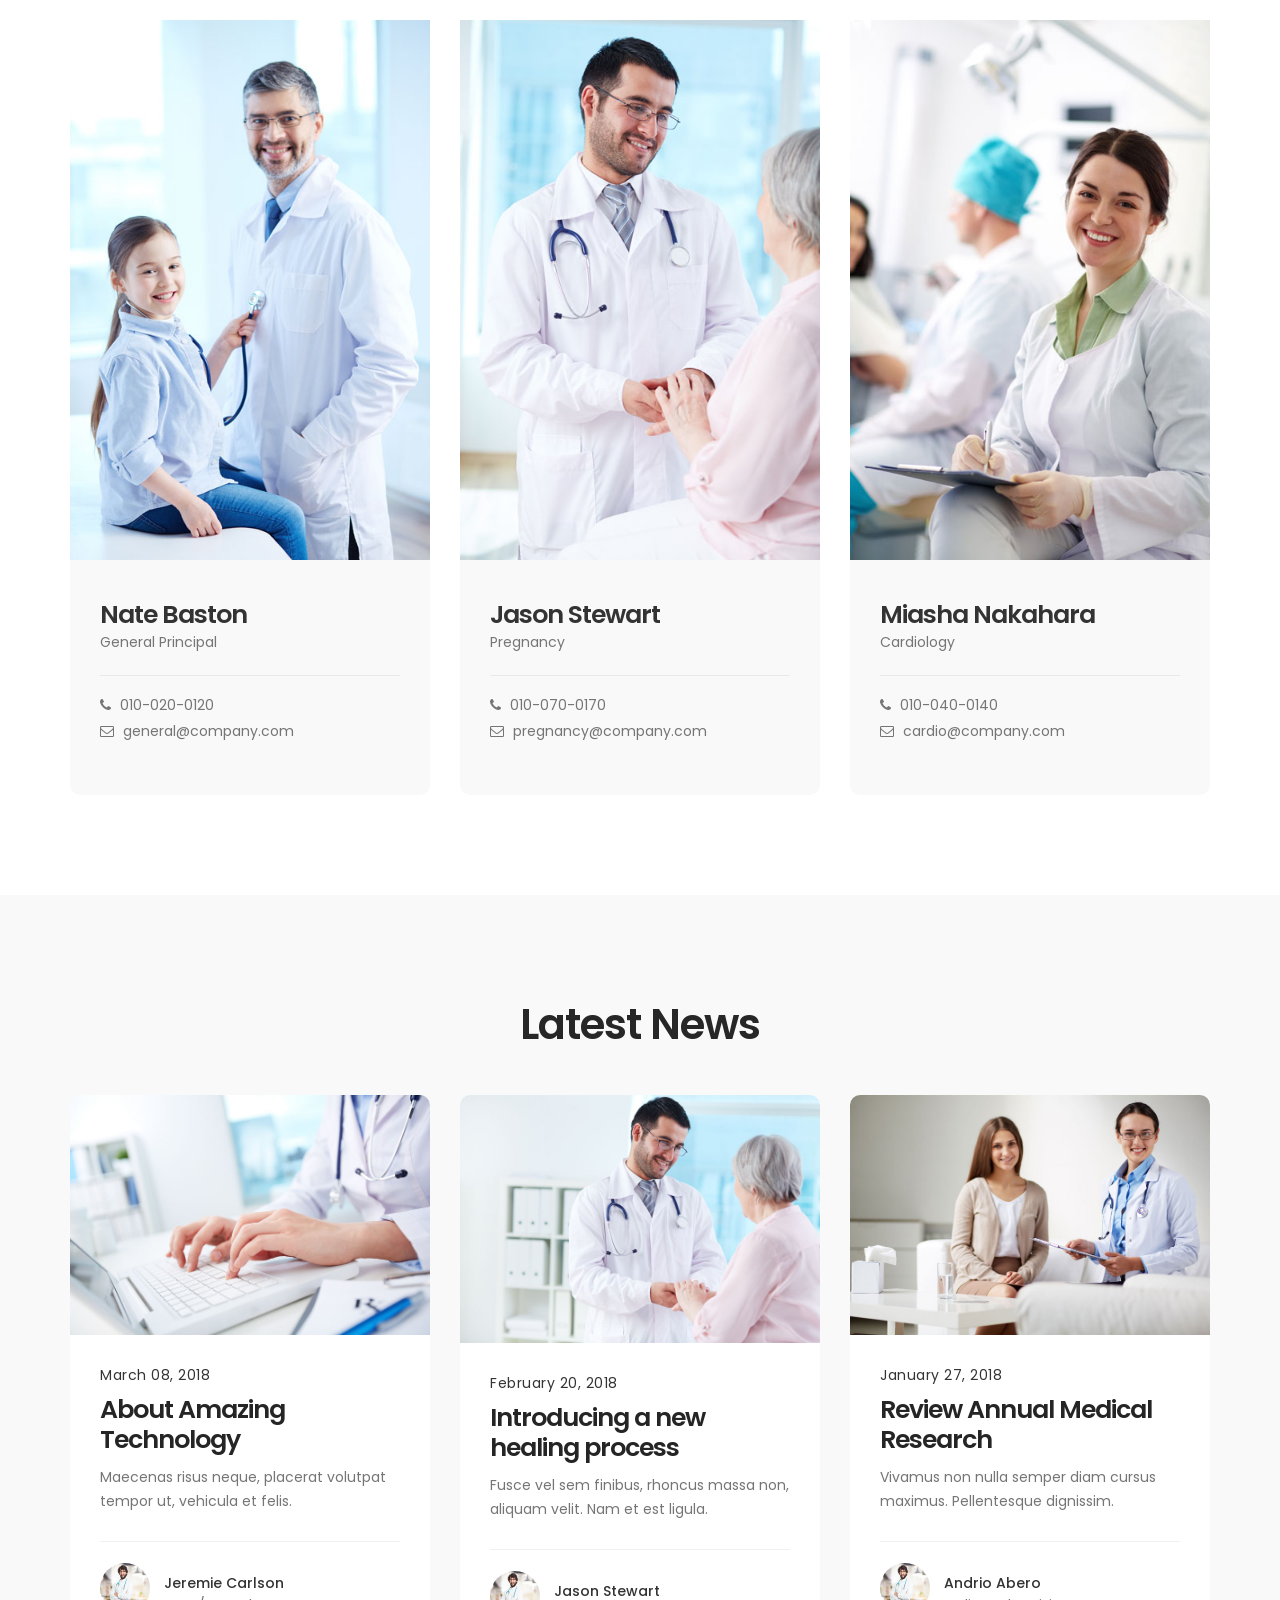
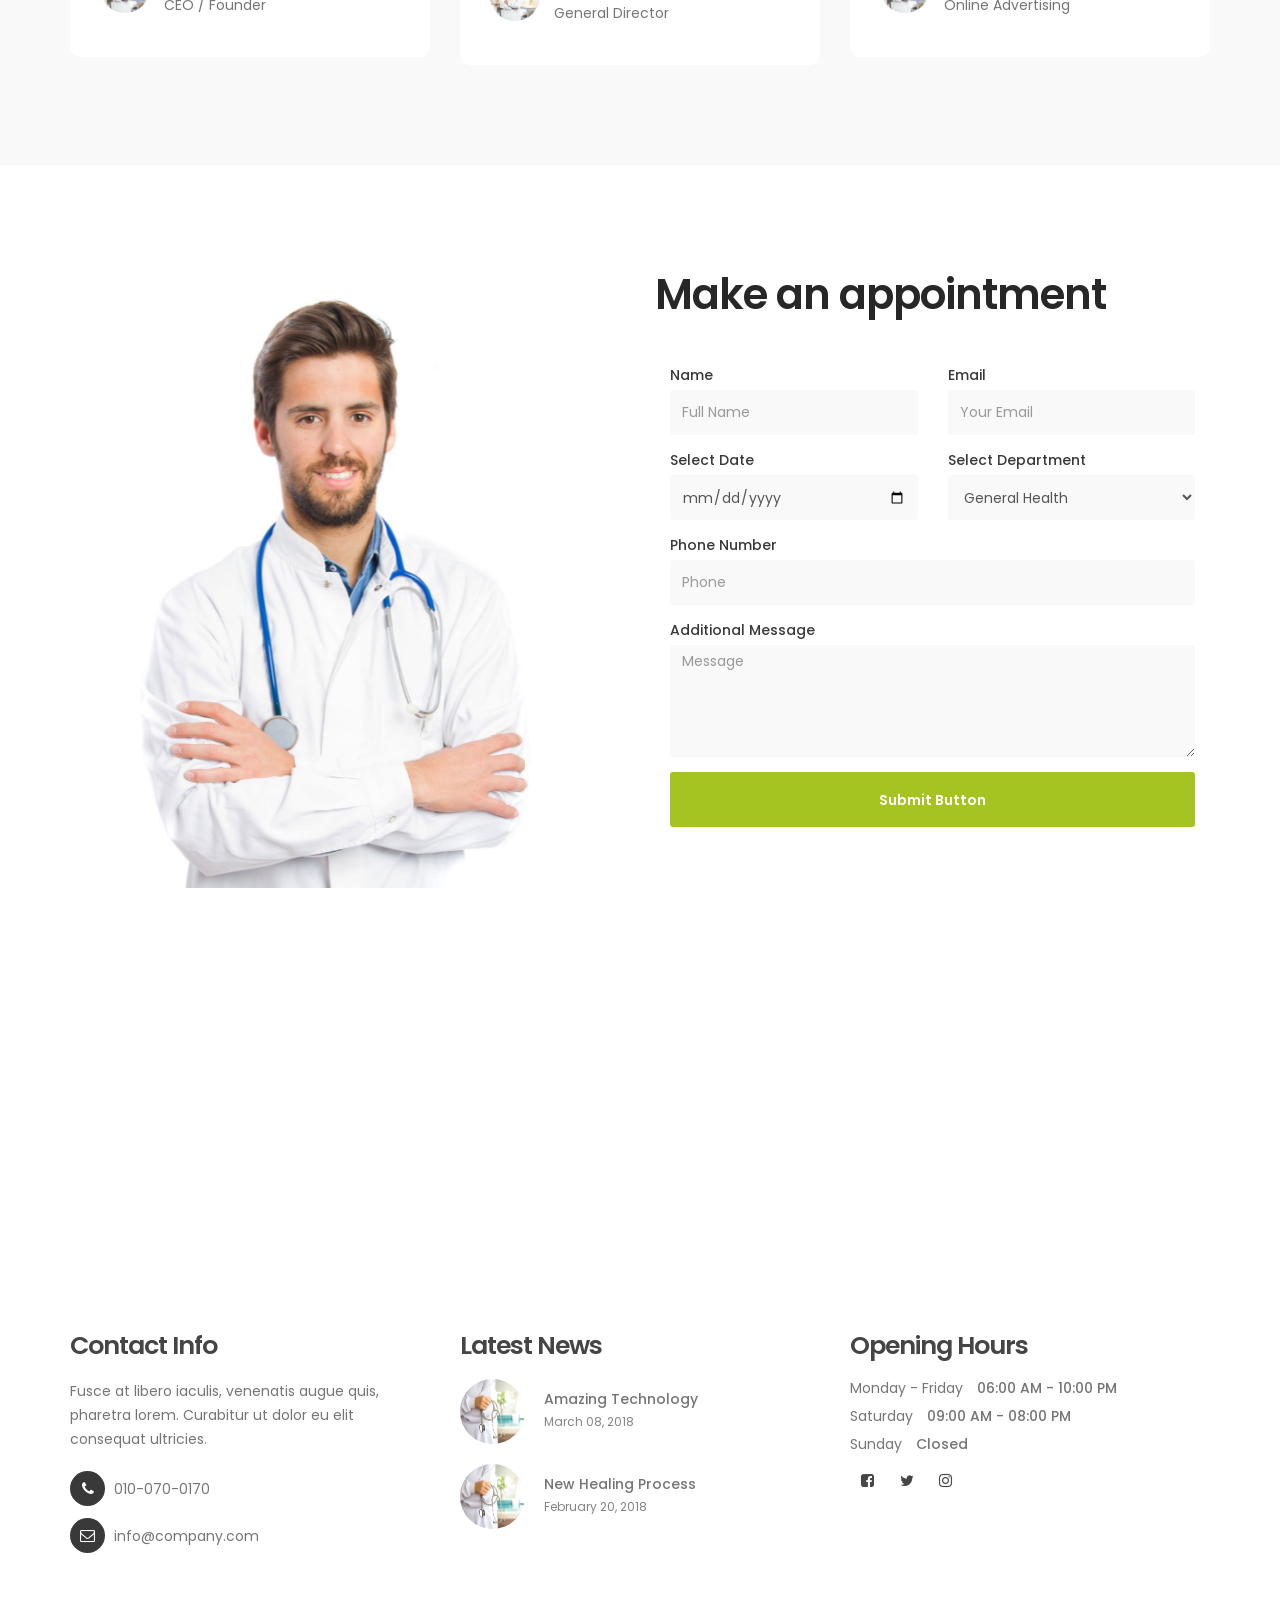
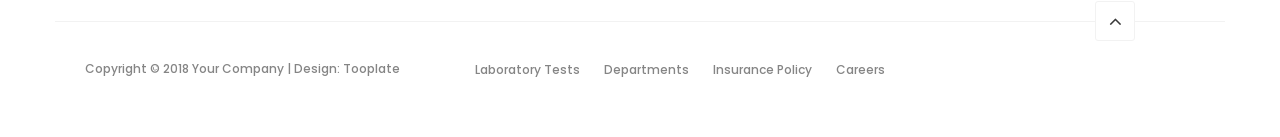
==== commit 5ec47d85: "alpha2" ====
--- a/alpha/index.html
+++ b/alpha/index.html
@@ -75,7 +75,7 @@
                     </button>
 
                     <!-- lOGO TEXT HERE -->
-                    <a href="index.html" class="navbar-brand"><i class="fa fa-h-square"></i>ealth Center</a>
+                    <a href="index.html" class="navbar-brand"><img src="cont/logo.png"></a>
                </div>
 
                <!-- MENU LINKS -->
--- a/alpha/css/style.css
+++ b/alpha/css/style.css
@@ -87,7 +87,7 @@
 
   ::-webkit-scrollbar-thumb {
     cursor: pointer;
-    background: #000000;
+    background: #fefefe;
   }
 
   .section-title {
@@ -304,7 +304,7 @@
     margin-bottom: 0;
     padding: 10px;
   }
-
+  .navbar-brand img{height:30px;}
   .navbar-default .navbar-brand {
     color: #393939;
     font-weight: 500;
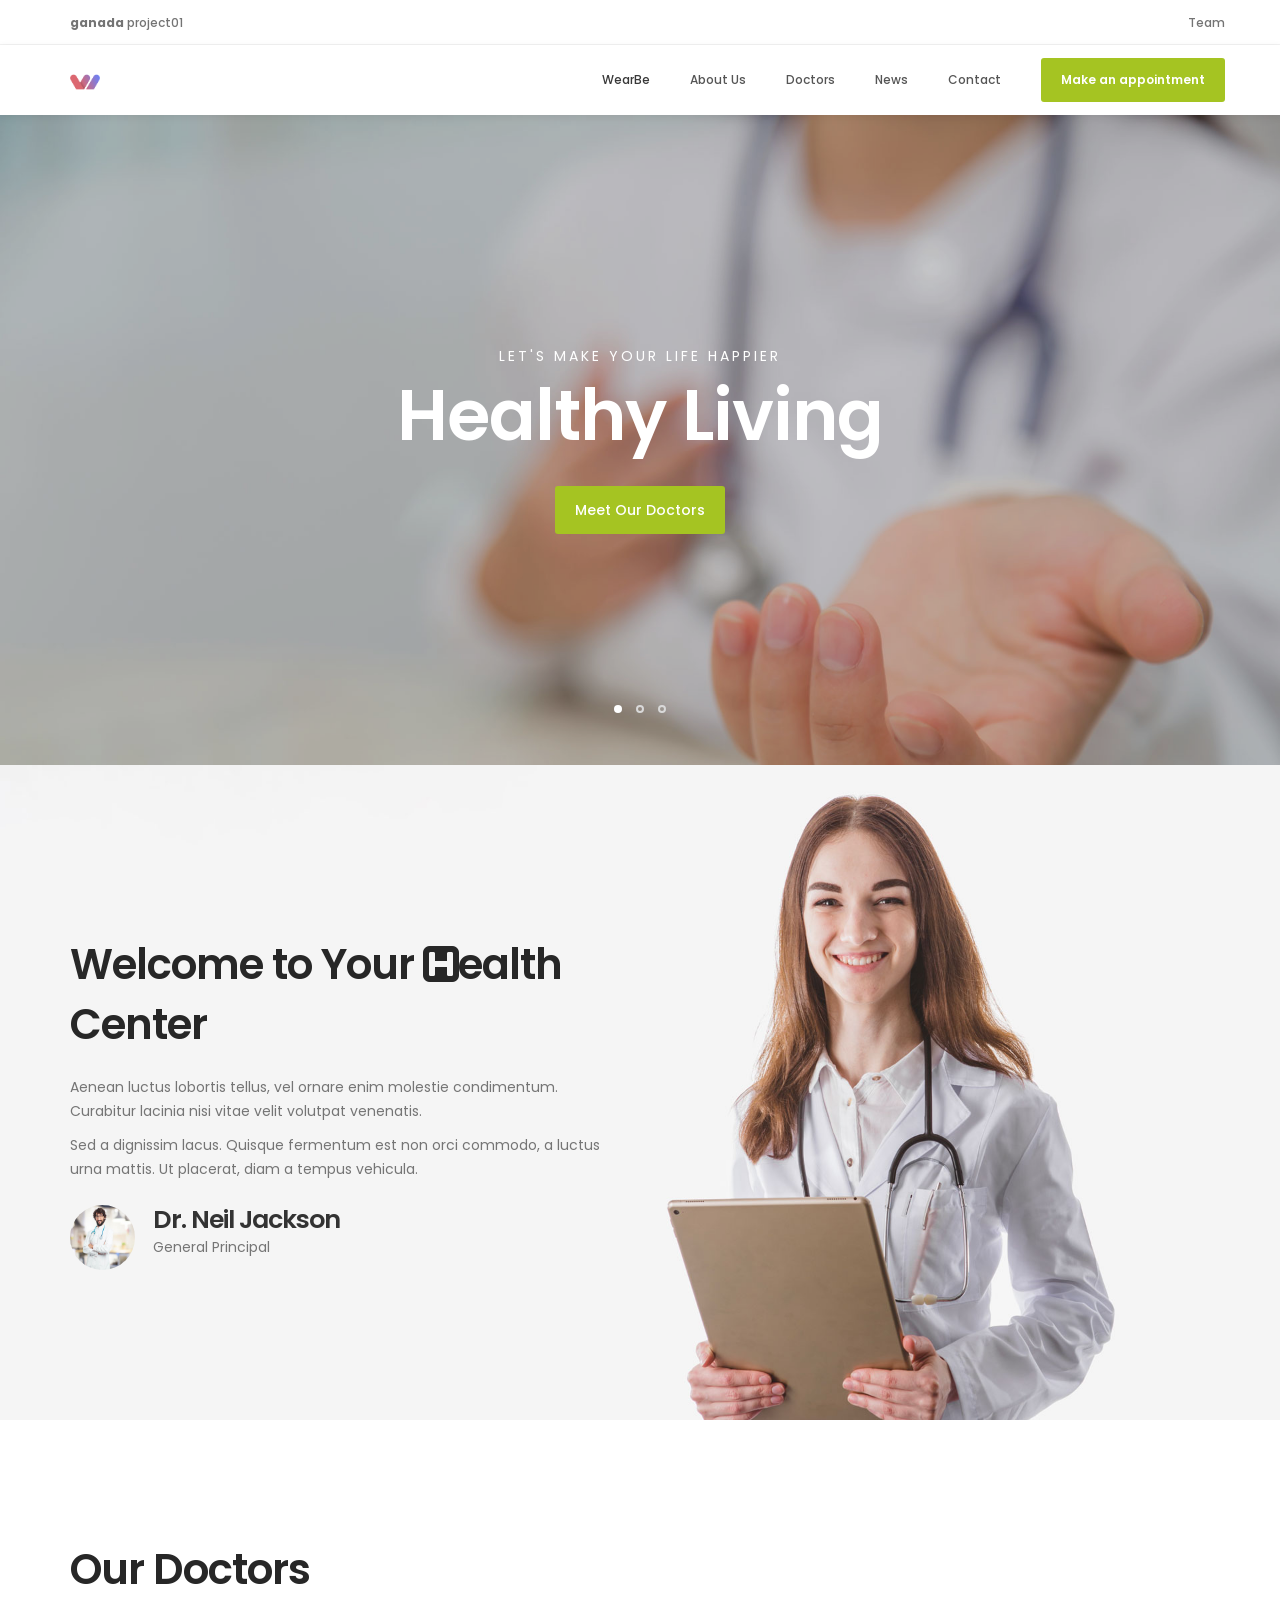
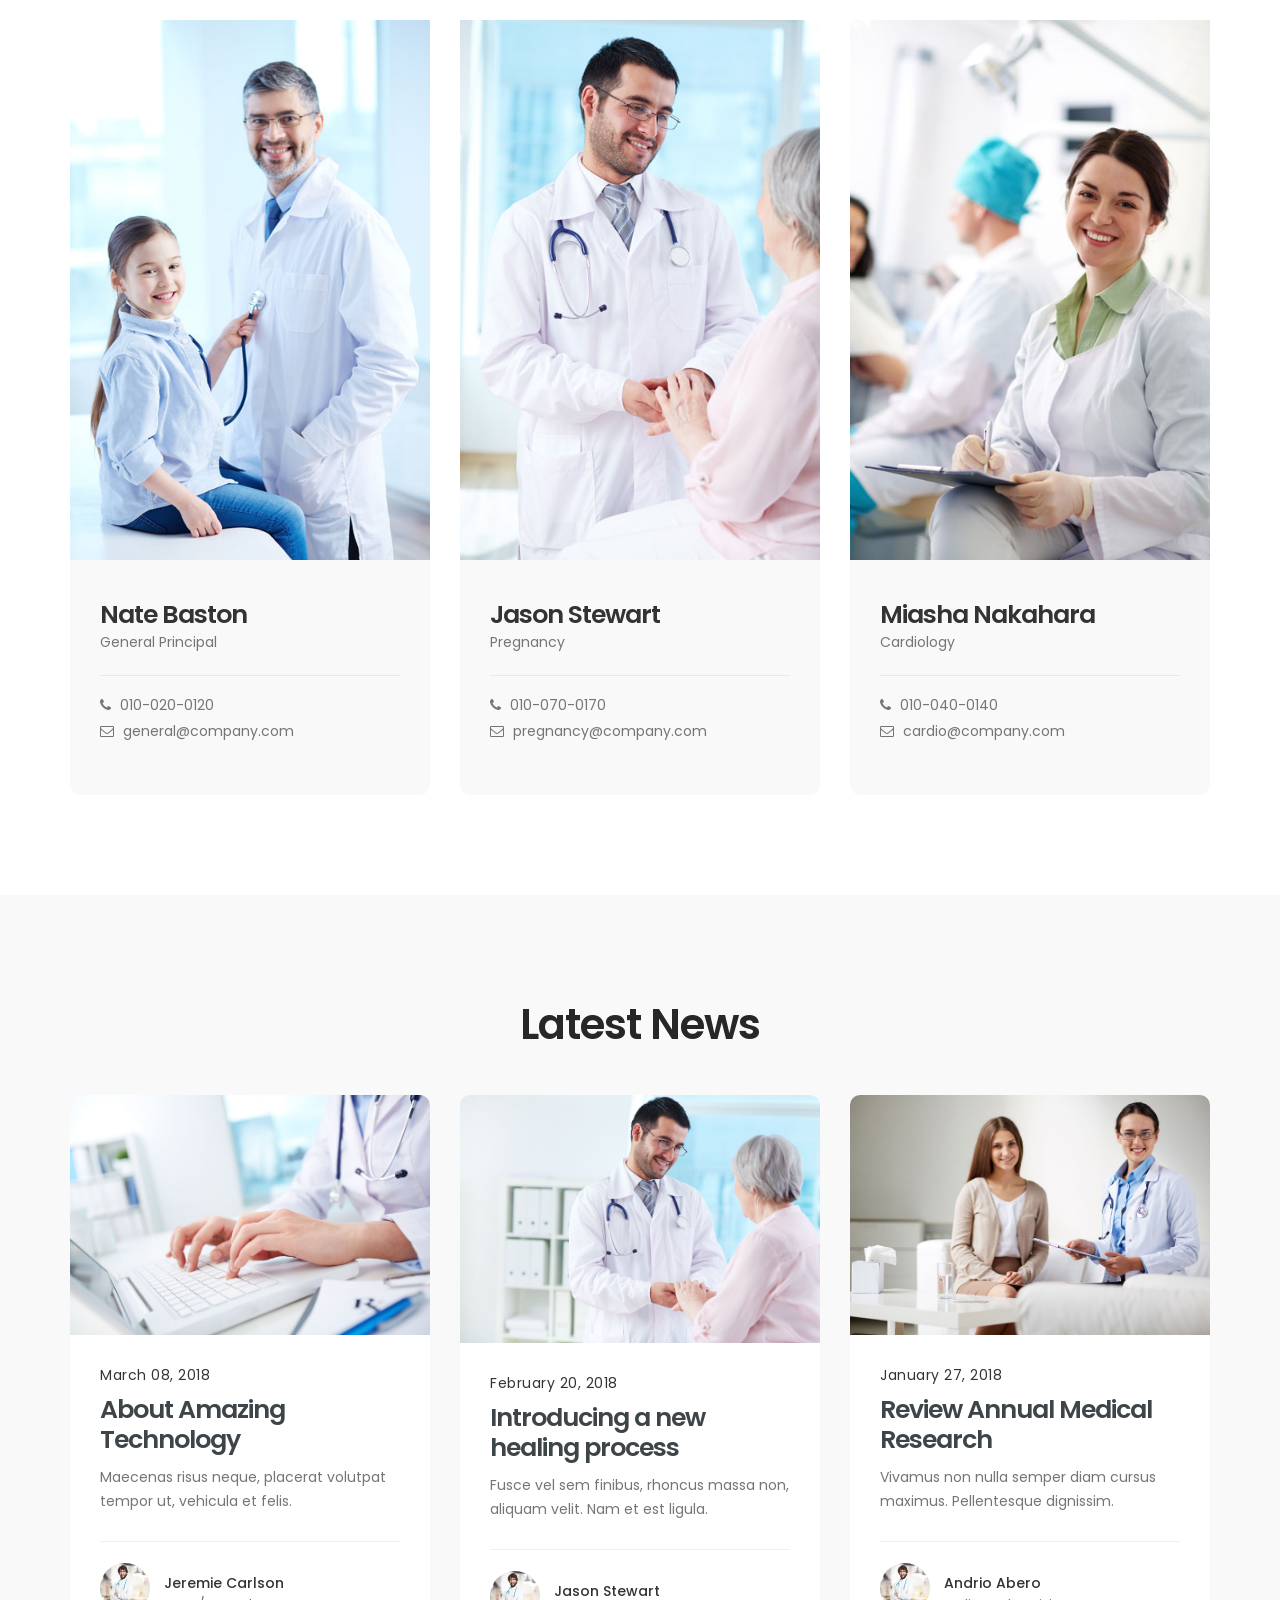
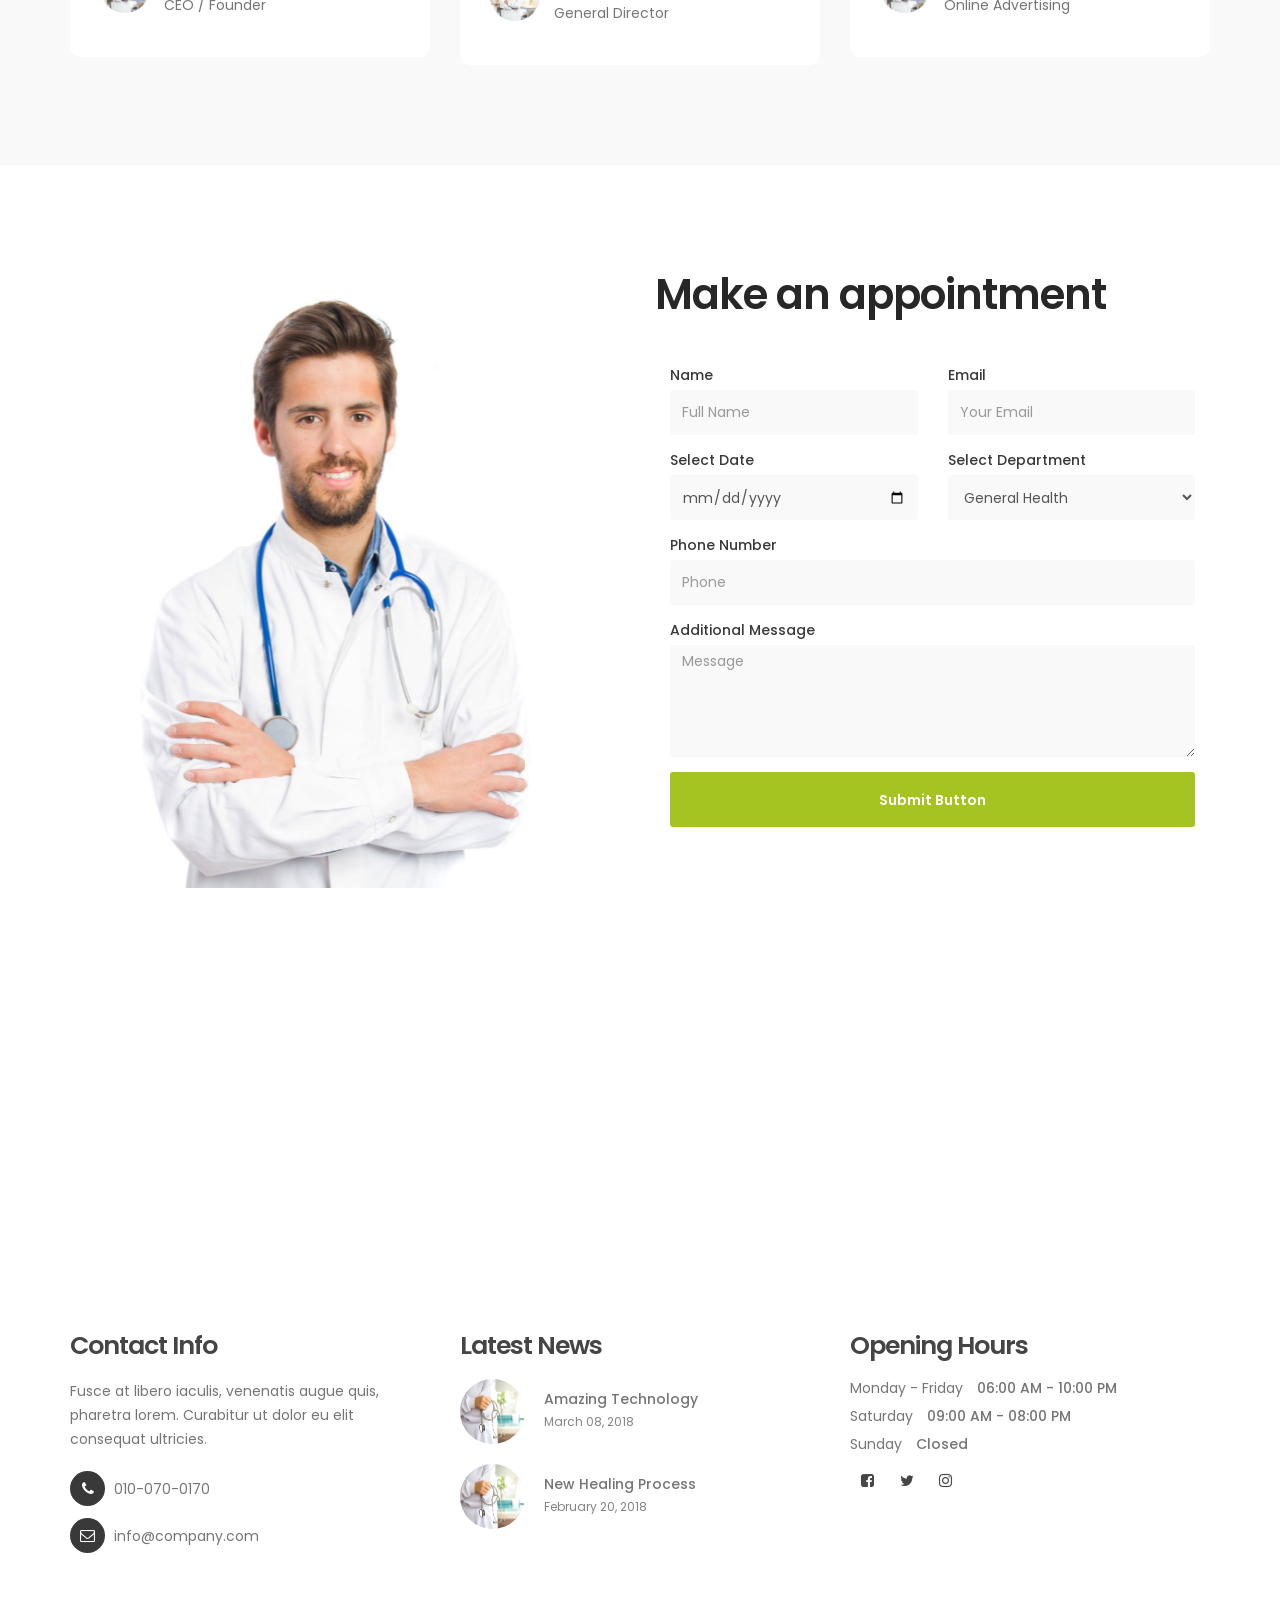
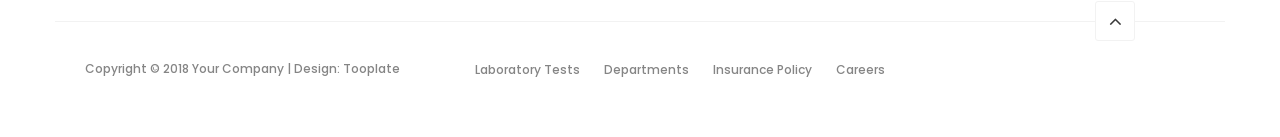
==== commit 05b72105: "2" ====
--- a/alpha/index.html
+++ b/alpha/index.html
@@ -25,6 +25,7 @@
 <link rel="stylesheet" href="css/owl.carousel.css">
 <link rel="stylesheet" href="css/owl.theme.default.min.css">
 <link rel="stylesheet" href="css/aos.css">
+<link href="https://fonts.googleapis.com/css?family=Raleway:900&display=swap" rel="stylesheet">
 
 <!-- Main CSS -->
 <link rel="stylesheet" href="css/style.css">
@@ -47,15 +48,11 @@
      <header>
           <div class="container">
                <div class="row">
-
-                    <div class="col-md-4 col-sm-5">
-                    <p style="color:#3e4549;font-weight:bold;">Ganada Project</p>
-                    </div>
-                         
+                    <div class="col-md-4 col-sm-5 text-align-left">
+                    <span><a href="https://ganadaproject.com" target="_blank" style="font-weight:bold;">ganada</a> project01</span>
+                    </div>
                     <div class="col-md-8 col-sm-7 text-align-right">
-                         <span class="phone-icon"><i class="fa fa-phone"></i> 010-060-0160</span>
-                         <span class="date-icon"><i class="fa fa-calendar-plus-o"></i> 6:00 AM - 10:00 PM (Mon-Fri)</span>
-                         <span class="email-icon"><i class="fa fa-envelope-o"></i> <a href="#">info@company.com</a></span>
+                    <span><a href="#">Team</a></span>
                     </div>
 
                </div>
@@ -81,7 +78,7 @@
                <!-- MENU LINKS -->
                <div class="collapse navbar-collapse">
                     <ul class="nav navbar-nav navbar-right">
-                         <li><a href="#top" class="smoothScroll">Home</a></li>
+                         <li><a href="#top" class="smoothScroll">WearBe</a></li>
                          <li><a href="#about" class="smoothScroll">About Us</a></li>
                          <li><a href="#team" class="smoothScroll">Doctors</a></li>
                          <li><a href="#news" class="smoothScroll">News</a></li>
--- a/alpha/css/style.css
+++ b/alpha/css/style.css
@@ -69,14 +69,14 @@
   }
 
   a {
-    color: #252525;
+    color: #3e4549;
     -webkit-transition: 0.5s;
     transition: 0.5s;
     text-decoration: none !important;
   }
 
   a:hover, a:active, a:focus {
-    color: #a5c422;
+    color: #111314;
     outline: none;
   }
 
@@ -276,7 +276,7 @@
   header span {
     font-weight: 500;
     display: inline-block;
-    padding: 11px 15px;
+    padding: 11px 0px;
   }
 
   header span.date-icon {
@@ -432,7 +432,6 @@
     background-color: rgba(20,20,20,0.2);
     height: 100%;
     color: #fff;
-    cursor: e-resize;
   }
 
   .slider .item {
@@ -973,10 +972,12 @@
     }
 
     header {
+      padding-left: 10px;
       padding-bottom: 10px;
+      display:block;
     }
     header .text-align-right {
-      text-align: left;
+    display:none;
     }
     header span {
       padding-top: 0;
